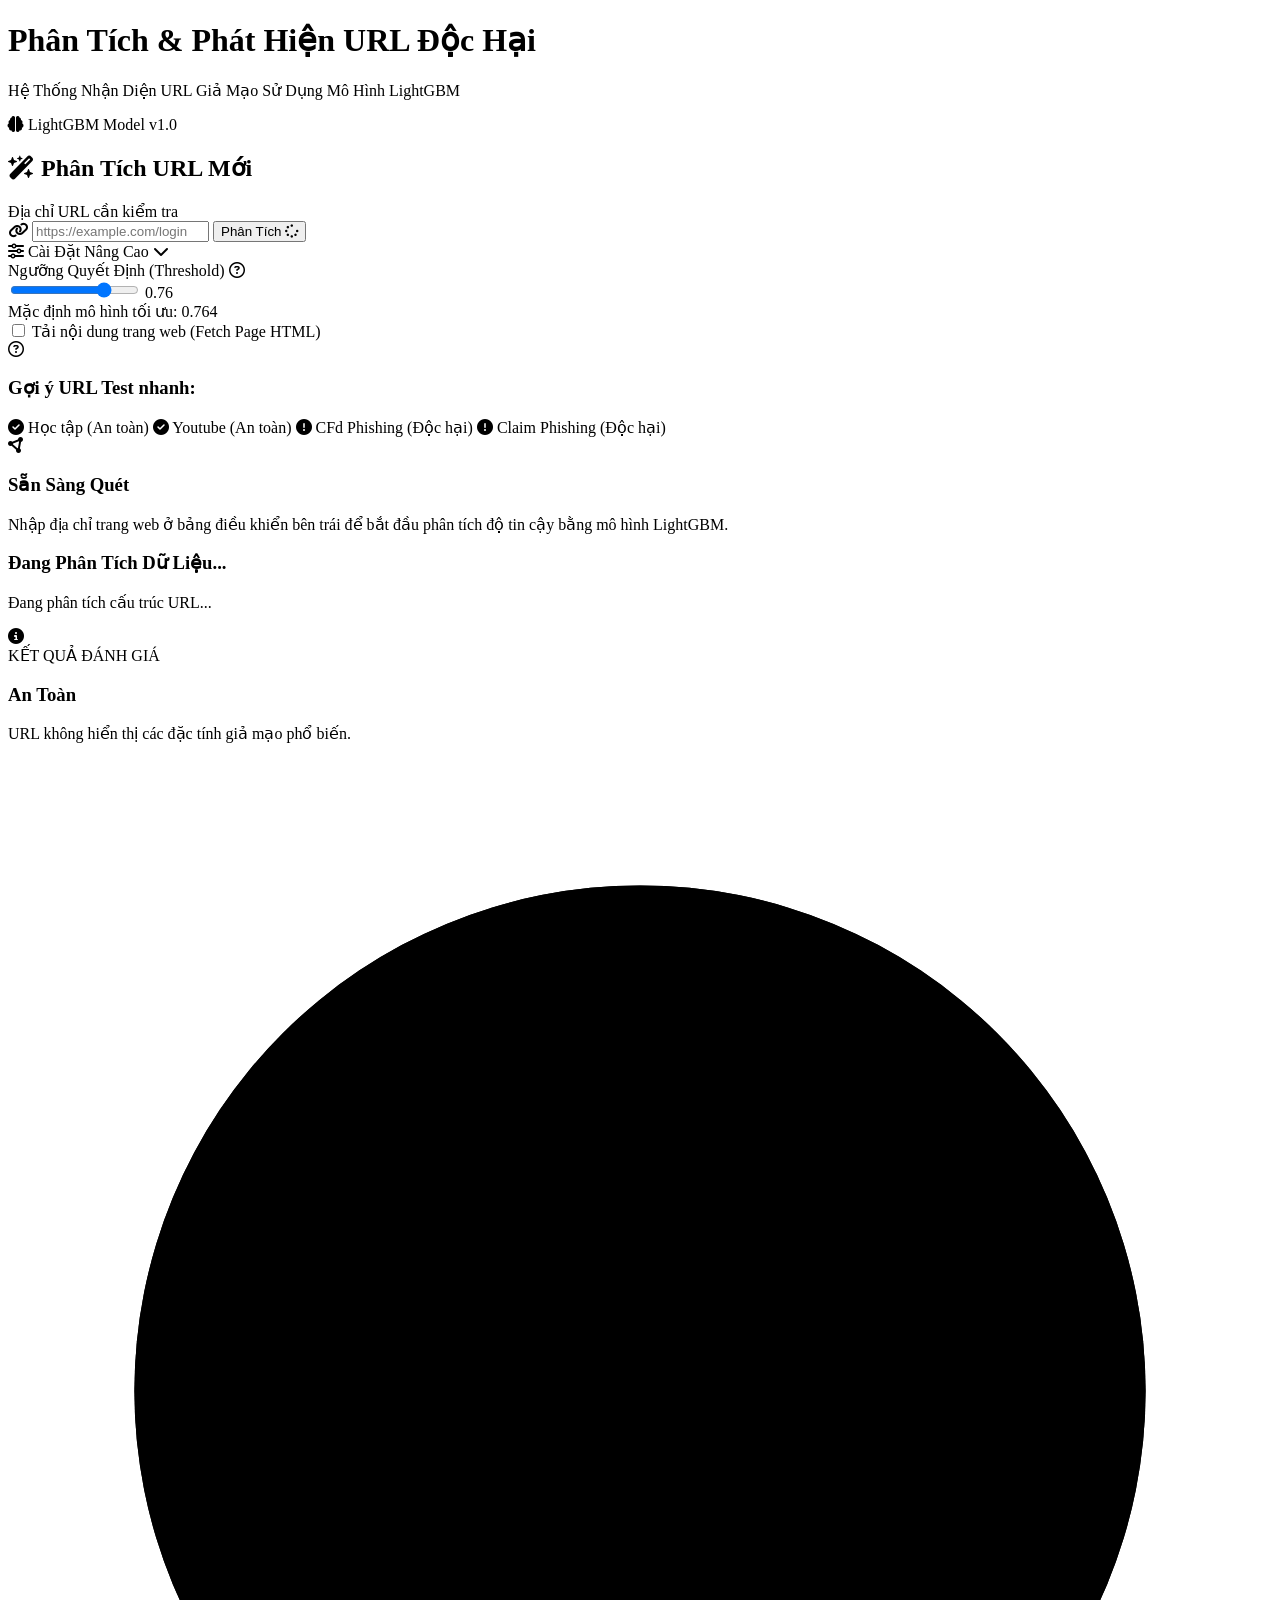
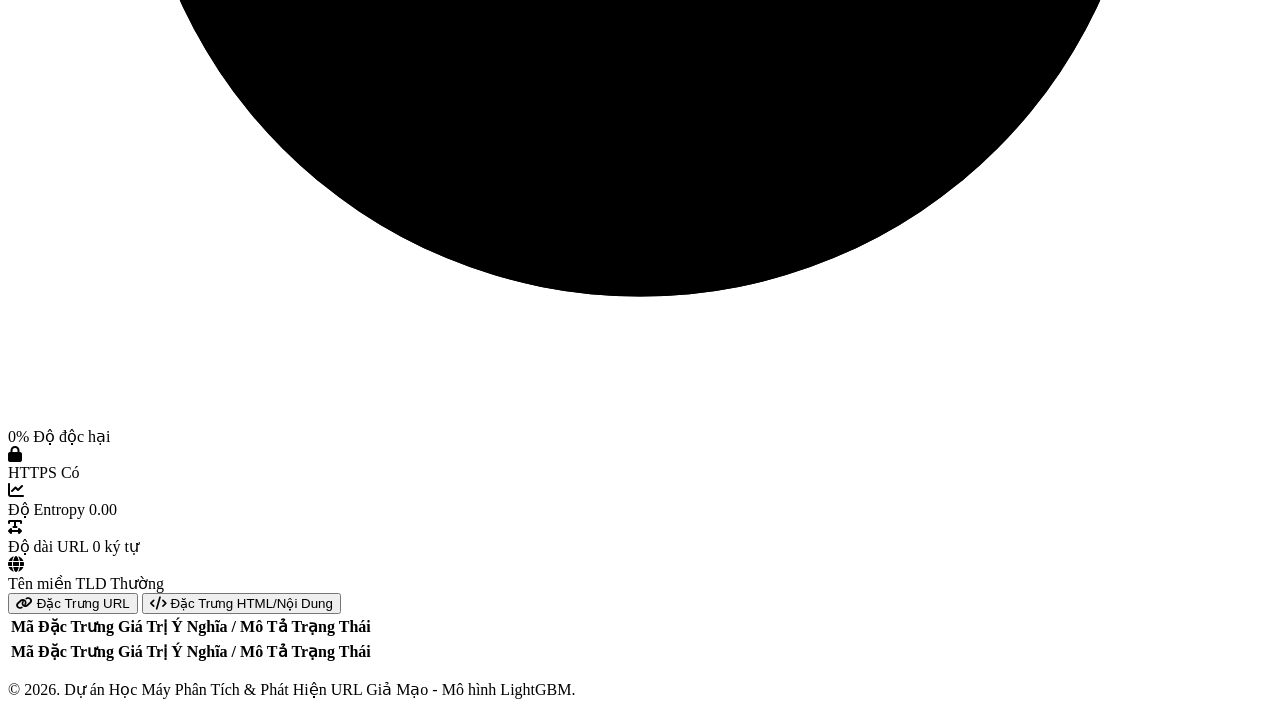
==== LightGBM/LightGBM/static/index.html @ 2b498312 "feat: initial commit for LightGBM URL analysis web app and report" ====
<!DOCTYPE html>
<html lang="vi">
<head>
    <meta charset="UTF-8">
    <meta name="viewport" content="width=device-width, initial-scale=1.0">
    <title>Phân Tích & Phát Hiện URL Độc Hại - LightGBM</title>
    <!-- Google Fonts: Outfit -->
    <link rel="preconnect" href="https://fonts.googleapis.com">
    <link rel="preconnect" href="https://fonts.gstatic.com" crossorigin>
    <link href="https://fonts.googleapis.com/css2?family=Outfit:wght@300;400;500;600;700&display=swap" rel="stylesheet">
    <!-- FontAwesome for Icons -->
    <link rel="stylesheet" href="https://cdnjs.cloudflare.com/ajax/libs/font-awesome/6.4.0/css/all.min.css">
    <!-- Main Style Sheet -->
    <link rel="stylesheet" href="/static/style.css">
</head>
<body>
    <div class="stars"></div>
    <div class="glowing-orb orb-1"></div>
    <div class="glowing-orb orb-2"></div>

    <div class="app-container">
        <!-- Header -->
        <header class="app-header">
            <div class="logo-area">
                <div>
                    <h1>Phân Tích & Phát Hiện URL Độc Hại</h1>
                    <p class="subtitle">Hệ Thống Nhận Diện URL Giả Mạo Sử Dụng Mô Hình LightGBM</p>
                </div>
            </div>
            <div class="model-badge">
                <span class="badge-icon"><i class="fa-solid fa-brain"></i></span>
                <span class="badge-text" id="modelTypeBadge">LightGBM Model v1.0</span>
            </div>
        </header>

        <!-- Main Dashboard -->
        <main class="dashboard-grid">
            <!-- Left Panel: Input & Control -->
            <section class="control-panel glass-card">
                <h2><i class="fa-solid fa-wand-magic-sparkles section-icon"></i> Phân Tích URL Mới</h2>
                <form id="analyzeForm" class="analysis-form">
                    <div class="input-group">
                        <label for="urlInput">Địa chỉ URL cần kiểm tra</label>
                        <div class="input-wrapper">
                            <i class="fa-solid fa-link input-prefix-icon"></i>
                            <input type="text" id="urlInput" placeholder="https://example.com/login" required autocomplete="off">
                            <button type="submit" id="analyzeBtn" class="primary-btn">
                                <span class="btn-text">Phân Tích</span>
                                <span class="btn-loader hidden"><i class="fa-solid fa-spinner fa-spin"></i></span>
                            </button>
                        </div>
                    </div>

                    <!-- Accordion: Advanced Settings -->
                    <div class="advanced-settings">
                        <div class="settings-header" id="settingsToggle">
                            <span><i class="fa-solid fa-sliders"></i> Cài Đặt Nâng Cao</span>
                            <i class="fa-solid fa-chevron-down toggle-arrow"></i>
                        </div>
                        <div class="settings-content hidden" id="settingsContent">
                            <div class="setting-item">
                                <div class="setting-info">
                                    <label for="thresholdInput">Ngưỡng Quyết Định (Threshold)</label>
                                    <span class="tooltip" data-tooltip="Giá trị xác suất tối thiểu để kết luận URL là độc hại. Ngưỡng thấp hơn sẽ nhạy hơn nhưng dễ sai sót.">
                                        <i class="fa-regular fa-circle-question"></i>
                                    </span>
                                </div>
                                <div class="slider-wrapper">
                                    <input type="range" id="thresholdInput" min="0.0" max="1.0" step="0.01" value="0.76">
                                    <span class="slider-value" id="thresholdVal">0.76</span>
                                </div>
                                <div class="helper-text">Mặc định mô hình tối ưu: <span id="modelDefaultThreshold">0.764</span></div>
                            </div>

                            <div class="setting-item checkbox-item">
                                <div class="checkbox-wrapper">
                                    <input type="checkbox" id="includePageInput">
                                    <label for="includePageInput">
                                        <span class="checkbox-custom"></span>
                                        Tải nội dung trang web (Fetch Page HTML)
                                    </label>
                                </div>
                                <span class="tooltip" data-tooltip="Gửi request tải mã nguồn HTML của trang web để trích xuất các đặc trưng nội dung (độ trễ ~3-8 giây).">
                                    <i class="fa-regular fa-circle-question"></i>
                                </span>
                            </div>
                        </div>
                    </div>
                </form>

                <!-- Quick Examples -->
                <div class="examples-section">
                    <h3>Gợi ý URL Test nhanh:</h3>
                    <div class="example-tags">
                        <span class="tag tag-safe" data-url="https://courses.ut.edu.vn/mod/quiz/attempt.php?attempt=2671947&cmid=273108&page=5">
                            <i class="fa-solid fa-circle-check"></i> Học tập (An toàn)
                        </span>
                        <span class="tag tag-safe" data-url="https://www.youtube.com/watch?v=piXKzrhi6L0">
                            <i class="fa-solid fa-circle-check"></i> Youtube (An toàn)
                        </span>
                        <span class="tag tag-danger" data-url="http://allegrolokalnie.pl-oferta73901248.cfd">
                            <i class="fa-solid fa-circle-exclamation"></i> CFd Phishing (Độc hại)
                        </span>
                        <span class="tag tag-danger" data-url="https://claim-fantom-72h.com/FS24fvV243AQQ">
                            <i class="fa-solid fa-circle-exclamation"></i> Claim Phishing (Độc hại)
                        </span>
                    </div>
                </div>
            </section>

            <!-- Right Panel: Results & Stats -->
            <section class="results-panel glass-card" id="resultsPanel">
                <!-- Welcome/Initial Placeholder -->
                <div class="placeholder-state" id="placeholderState">
                    <div class="radar-scan">
                        <div class="radar-line"></div>
                        <i class="fa-solid fa-circle-nodes scan-icon"></i>
                    </div>
                    <h3>Sẵn Sàng Quét</h3>
                    <p>Nhập địa chỉ trang web ở bảng điều khiển bên trái để bắt đầu phân tích độ tin cậy bằng mô hình LightGBM.</p>
                </div>

                <!-- Live Analyzing Loading State -->
                <div class="loading-state hidden" id="loadingState">
                    <div class="dna-spinner">
                        <div class="double-bounce1"></div>
                        <div class="double-bounce2"></div>
                    </div>
                    <h3>Đang Phân Tích Dữ Liệu...</h3>
                    <p id="loadingMsg">Đang phân tích cấu trúc URL...</p>
                </div>

                <!-- Result Content -->
                <div class="result-content hidden" id="resultContent">
                    <div class="verdict-header">
                        <!-- Verdict Card -->
                        <div class="verdict-card" id="verdictCard">
                            <div class="verdict-icon-container">
                                <i class="fa-solid fa-circle-info" id="verdictIcon"></i>
                            </div>
                            <div class="verdict-info">
                                <span class="verdict-label">KẾT QUẢ ĐÁNH GIÁ</span>
                                <h3 id="verdictTitle">An Toàn</h3>
                                <p id="verdictDesc">URL không hiển thị các đặc tính giả mạo phổ biến.</p>
                            </div>
                        </div>

                        <!-- Gauge Card -->
                        <div class="gauge-card">
                            <div class="svg-container">
                                <svg class="gauge-svg" viewBox="0 0 100 100">
                                    <circle class="gauge-track" cx="50" cy="50" r="40"></circle>
                                    <circle class="gauge-fill" cx="50" cy="50" r="40" id="gaugeFill" stroke-dasharray="251.2" stroke-dashoffset="251.2"></circle>
                                </svg>
                                <div class="gauge-percentage">
                                    <span id="gaugePercentageVal">0%</span>
                                    <span class="pct-label">Độ độc hại</span>
                                </div>
                            </div>
                        </div>
                    </div>

                    <!-- Highlights Grid -->
                    <div class="highlights-grid">
                        <div class="highlight-item" id="hlHttps">
                            <span class="hl-icon"><i class="fa-solid fa-lock"></i></span>
                            <div class="hl-details">
                                <span class="hl-title">HTTPS</span>
                                <span class="hl-val" id="hlHttpsVal">Có</span>
                            </div>
                        </div>
                        <div class="highlight-item" id="hlEntropy">
                            <span class="hl-icon"><i class="fa-solid fa-chart-line"></i></span>
                            <div class="hl-details">
                                <span class="hl-title">Độ Entropy</span>
                                <span class="hl-val" id="hlEntropyVal">0.00</span>
                            </div>
                        </div>
                        <div class="highlight-item" id="hlLength">
                            <span class="hl-icon"><i class="fa-solid fa-text-width"></i></span>
                            <div class="hl-details">
                                <span class="hl-title">Độ dài URL</span>
                                <span class="hl-val" id="hlLengthVal">0 ký tự</span>
                            </div>
                        </div>
                        <div class="highlight-item" id="hlTld">
                            <span class="hl-icon"><i class="fa-solid fa-globe"></i></span>
                            <div class="hl-details">
                                <span class="hl-title">Tên miền TLD</span>
                                <span class="hl-val" id="hlTldVal">Thường</span>
                            </div>
                        </div>
                    </div>

                    <!-- Tabs Area -->
                    <div class="details-section">
                        <div class="tabs-header">
                            <button class="tab-btn active" data-tab="urlTab"><i class="fa-solid fa-link"></i> Đặc Trưng URL</button>
                            <button class="tab-btn disabled" id="pageTabBtn" data-tab="pageTab"><i class="fa-solid fa-code"></i> Đặc Trưng HTML/Nội Dung</button>
                        </div>
                        <div class="tabs-body">
                            <!-- URL Features Tab -->
                            <div class="tab-panel active" id="urlTab">
                                <div class="table-container">
                                    <table class="features-table">
                                        <thead>
                                            <tr>
                                                <th>Mã Đặc Trưng</th>
                                                <th>Giá Trị</th>
                                                <th>Ý Nghĩa / Mô Tả</th>
                                                <th>Trạng Thái</th>
                                            </tr>
                                        </thead>
                                        <tbody id="urlFeaturesTableBody">
                                            <!-- Dynamically populated -->
                                        </tbody>
                                    </table>
                                </div>
                            </div>
                            
                            <!-- Page Features Tab -->
                            <div class="tab-panel" id="pageTab">
                                <div class="table-container">
                                    <table class="features-table">
                                        <thead>
                                            <tr>
                                                <th>Mã Đặc Trưng</th>
                                                <th>Giá Trị</th>
                                                <th>Ý Nghĩa / Mô Tả</th>
                                                <th>Trạng Thái</th>
                                            </tr>
                                        </thead>
                                        <tbody id="pageFeaturesTableBody">
                                            <!-- Dynamically populated -->
                                        </tbody>
                                    </table>
                                </div>
                            </div>
                        </div>
                    </div>
                </div>
            </section>
        </main>

        <!-- Footer -->
        <footer class="app-footer">
            <p>&copy; 2026. Dự án Học Máy Phân Tích & Phát Hiện URL Giả Mạo - Mô hình LightGBM.</p>
        </footer>
    </div>

    <!-- Script File -->
    <script src="/static/script.js"></script>
</body>
</html>
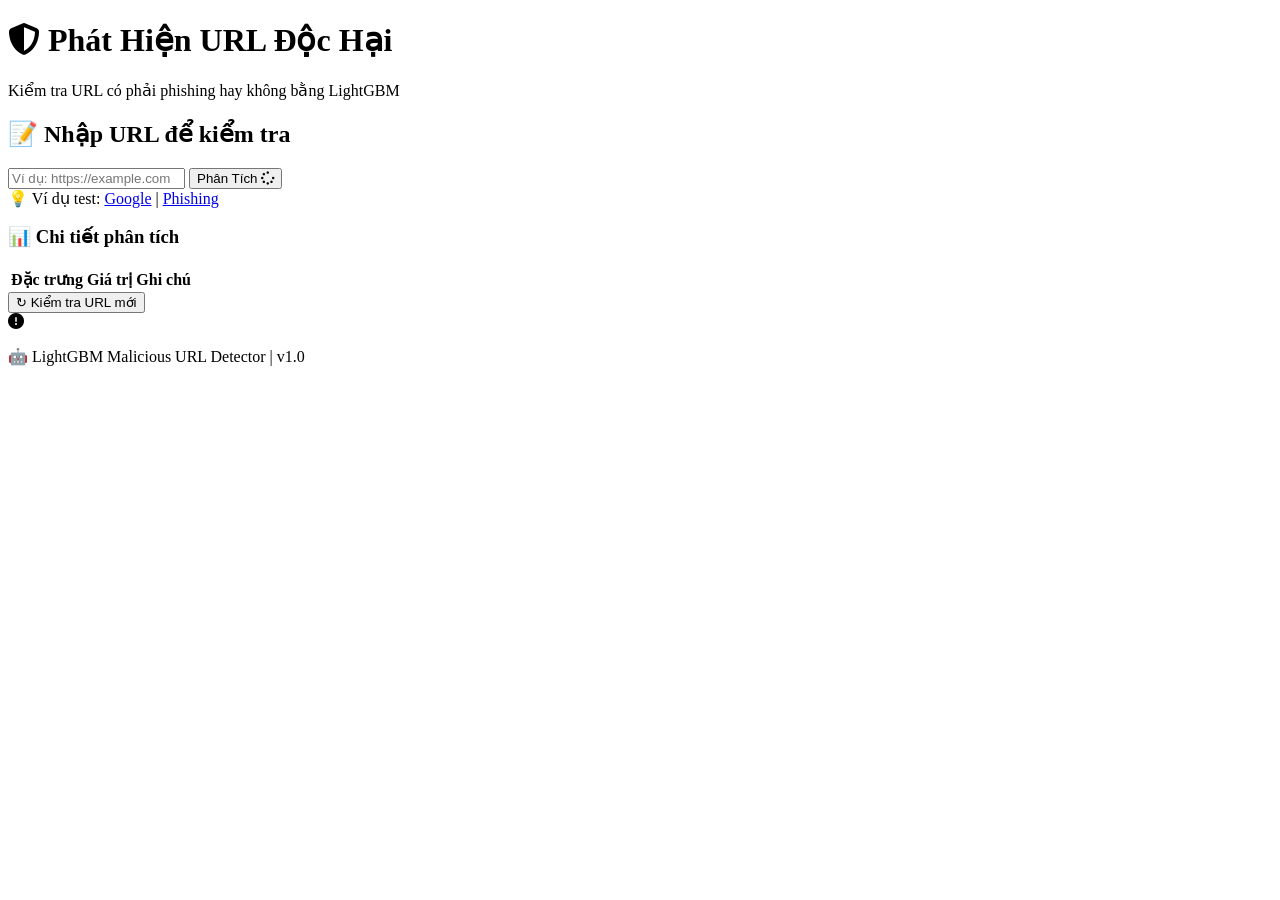
==== commit 4c6afec5: "♻️ Refactor UI: Simplify frontend for better UX and performance - Rewrite HTML: Remove complex layou" ====
--- a/LightGBM/LightGBM/static/index.html
+++ b/LightGBM/LightGBM/static/index.html
@@ -3,252 +3,88 @@
 <head>
     <meta charset="UTF-8">
     <meta name="viewport" content="width=device-width, initial-scale=1.0">
-    <title>Phân Tích & Phát Hiện URL Độc Hại - LightGBM</title>
-    <!-- Google Fonts: Outfit -->
-    <link rel="preconnect" href="https://fonts.googleapis.com">
-    <link rel="preconnect" href="https://fonts.gstatic.com" crossorigin>
-    <link href="https://fonts.googleapis.com/css2?family=Outfit:wght@300;400;500;600;700&display=swap" rel="stylesheet">
-    <!-- FontAwesome for Icons -->
+    <title>Phát Hiện URL Độc Hại - LightGBM</title>
     <link rel="stylesheet" href="https://cdnjs.cloudflare.com/ajax/libs/font-awesome/6.4.0/css/all.min.css">
-    <!-- Main Style Sheet -->
     <link rel="stylesheet" href="/static/style.css">
 </head>
 <body>
-    <div class="stars"></div>
-    <div class="glowing-orb orb-1"></div>
-    <div class="glowing-orb orb-2"></div>
-
-    <div class="app-container">
+    <div class="container">
         <!-- Header -->
-        <header class="app-header">
-            <div class="logo-area">
-                <div>
-                    <h1>Phân Tích & Phát Hiện URL Độc Hại</h1>
-                    <p class="subtitle">Hệ Thống Nhận Diện URL Giả Mạo Sử Dụng Mô Hình LightGBM</p>
-                </div>
-            </div>
-            <div class="model-badge">
-                <span class="badge-icon"><i class="fa-solid fa-brain"></i></span>
-                <span class="badge-text" id="modelTypeBadge">LightGBM Model v1.0</span>
-            </div>
+        <header class="header">
+            <h1><i class="fas fa-shield-alt"></i> Phát Hiện URL Độc Hại</h1>
+            <p class="subtitle">Kiểm tra URL có phải phishing hay không bằng LightGBM</p>
         </header>
 
-        <!-- Main Dashboard -->
-        <main class="dashboard-grid">
-            <!-- Left Panel: Input & Control -->
-            <section class="control-panel glass-card">
-                <h2><i class="fa-solid fa-wand-magic-sparkles section-icon"></i> Phân Tích URL Mới</h2>
-                <form id="analyzeForm" class="analysis-form">
+        <!-- Main Content -->
+        <main class="main-content">
+            <!-- Input Section -->
+            <section class="card input-section">
+                <h2>📝 Nhập URL để kiểm tra</h2>
+                <form id="analyzeForm">
                     <div class="input-group">
-                        <label for="urlInput">Địa chỉ URL cần kiểm tra</label>
-                        <div class="input-wrapper">
-                            <i class="fa-solid fa-link input-prefix-icon"></i>
-                            <input type="text" id="urlInput" placeholder="https://example.com/login" required autocomplete="off">
-                            <button type="submit" id="analyzeBtn" class="primary-btn">
-                                <span class="btn-text">Phân Tích</span>
-                                <span class="btn-loader hidden"><i class="fa-solid fa-spinner fa-spin"></i></span>
-                            </button>
-                        </div>
-                    </div>
-
-                    <!-- Accordion: Advanced Settings -->
-                    <div class="advanced-settings">
-                        <div class="settings-header" id="settingsToggle">
-                            <span><i class="fa-solid fa-sliders"></i> Cài Đặt Nâng Cao</span>
-                            <i class="fa-solid fa-chevron-down toggle-arrow"></i>
-                        </div>
-                        <div class="settings-content hidden" id="settingsContent">
-                            <div class="setting-item">
-                                <div class="setting-info">
-                                    <label for="thresholdInput">Ngưỡng Quyết Định (Threshold)</label>
-                                    <span class="tooltip" data-tooltip="Giá trị xác suất tối thiểu để kết luận URL là độc hại. Ngưỡng thấp hơn sẽ nhạy hơn nhưng dễ sai sót.">
-                                        <i class="fa-regular fa-circle-question"></i>
-                                    </span>
-                                </div>
-                                <div class="slider-wrapper">
-                                    <input type="range" id="thresholdInput" min="0.0" max="1.0" step="0.01" value="0.76">
-                                    <span class="slider-value" id="thresholdVal">0.76</span>
-                                </div>
-                                <div class="helper-text">Mặc định mô hình tối ưu: <span id="modelDefaultThreshold">0.764</span></div>
-                            </div>
-
-                            <div class="setting-item checkbox-item">
-                                <div class="checkbox-wrapper">
-                                    <input type="checkbox" id="includePageInput">
-                                    <label for="includePageInput">
-                                        <span class="checkbox-custom"></span>
-                                        Tải nội dung trang web (Fetch Page HTML)
-                                    </label>
-                                </div>
-                                <span class="tooltip" data-tooltip="Gửi request tải mã nguồn HTML của trang web để trích xuất các đặc trưng nội dung (độ trễ ~3-8 giây).">
-                                    <i class="fa-regular fa-circle-question"></i>
-                                </span>
-                            </div>
-                        </div>
+                        <input type="text" id="urlInput" 
+                               placeholder="Ví dụ: https://example.com" 
+                               required 
+                               autocomplete="off">
+                        <button type="submit" id="analyzeBtn" class="btn-primary">
+                            <span class="btn-text">Phân Tích</span>
+                            <span class="btn-loader hidden">
+                                <i class="fas fa-spinner fa-spin"></i>
+                            </span>
+                        </button>
                     </div>
                 </form>
-
-                <!-- Quick Examples -->
-                <div class="examples-section">
-                    <h3>Gợi ý URL Test nhanh:</h3>
-                    <div class="example-tags">
-                        <span class="tag tag-safe" data-url="https://courses.ut.edu.vn/mod/quiz/attempt.php?attempt=2671947&cmid=273108&page=5">
-                            <i class="fa-solid fa-circle-check"></i> Học tập (An toàn)
-                        </span>
-                        <span class="tag tag-safe" data-url="https://www.youtube.com/watch?v=piXKzrhi6L0">
-                            <i class="fa-solid fa-circle-check"></i> Youtube (An toàn)
-                        </span>
-                        <span class="tag tag-danger" data-url="http://allegrolokalnie.pl-oferta73901248.cfd">
-                            <i class="fa-solid fa-circle-exclamation"></i> CFd Phishing (Độc hại)
-                        </span>
-                        <span class="tag tag-danger" data-url="https://claim-fantom-72h.com/FS24fvV243AQQ">
-                            <i class="fa-solid fa-circle-exclamation"></i> Claim Phishing (Độc hại)
-                        </span>
-                    </div>
+                <div class="helper-text">
+                    💡 Ví dụ test: 
+                    <a href="javascript:void(0)" class="example-link" data-url="https://www.google.com">Google</a> | 
+                    <a href="javascript:void(0)" class="example-link" data-url="http://allegrolokalnie.pl-oferta73901248.cfd">Phishing</a>
                 </div>
             </section>
 
-            <!-- Right Panel: Results & Stats -->
-            <section class="results-panel glass-card" id="resultsPanel">
-                <!-- Welcome/Initial Placeholder -->
-                <div class="placeholder-state" id="placeholderState">
-                    <div class="radar-scan">
-                        <div class="radar-line"></div>
-                        <i class="fa-solid fa-circle-nodes scan-icon"></i>
-                    </div>
-                    <h3>Sẵn Sàng Quét</h3>
-                    <p>Nhập địa chỉ trang web ở bảng điều khiển bên trái để bắt đầu phân tích độ tin cậy bằng mô hình LightGBM.</p>
+            <!-- Results Section (Hidden by default) -->
+            <section class="card results-section hidden" id="resultsSection">
+                <div class="result-verdict" id="resultVerdict">
+                    <!-- Verdict will be rendered here -->
                 </div>
 
-                <!-- Live Analyzing Loading State -->
-                <div class="loading-state hidden" id="loadingState">
-                    <div class="dna-spinner">
-                        <div class="double-bounce1"></div>
-                        <div class="double-bounce2"></div>
-                    </div>
-                    <h3>Đang Phân Tích Dữ Liệu...</h3>
-                    <p id="loadingMsg">Đang phân tích cấu trúc URL...</p>
+                <!-- Features Table -->
+                <div class="features-area">
+                    <h3>📊 Chi tiết phân tích</h3>
+                    <table id="featuresTable">
+                        <thead>
+                            <tr>
+                                <th>Đặc trưng</th>
+                                <th>Giá trị</th>
+                                <th>Ghi chú</th>
+                            </tr>
+                        </thead>
+                        <tbody id="featuresBody">
+                            <!-- Rows will be added here -->
+                        </tbody>
+                    </table>
                 </div>
 
-                <!-- Result Content -->
-                <div class="result-content hidden" id="resultContent">
-                    <div class="verdict-header">
-                        <!-- Verdict Card -->
-                        <div class="verdict-card" id="verdictCard">
-                            <div class="verdict-icon-container">
-                                <i class="fa-solid fa-circle-info" id="verdictIcon"></i>
-                            </div>
-                            <div class="verdict-info">
-                                <span class="verdict-label">KẾT QUẢ ĐÁNH GIÁ</span>
-                                <h3 id="verdictTitle">An Toàn</h3>
-                                <p id="verdictDesc">URL không hiển thị các đặc tính giả mạo phổ biến.</p>
-                            </div>
-                        </div>
+                <!-- Clear Button -->
+                <button type="button" class="btn-secondary" id="clearBtn">
+                    ↻ Kiểm tra URL mới
+                </button>
+            </section>
 
-                        <!-- Gauge Card -->
-                        <div class="gauge-card">
-                            <div class="svg-container">
-                                <svg class="gauge-svg" viewBox="0 0 100 100">
-                                    <circle class="gauge-track" cx="50" cy="50" r="40"></circle>
-                                    <circle class="gauge-fill" cx="50" cy="50" r="40" id="gaugeFill" stroke-dasharray="251.2" stroke-dashoffset="251.2"></circle>
-                                </svg>
-                                <div class="gauge-percentage">
-                                    <span id="gaugePercentageVal">0%</span>
-                                    <span class="pct-label">Độ độc hại</span>
-                                </div>
-                            </div>
-                        </div>
-                    </div>
-
-                    <!-- Highlights Grid -->
-                    <div class="highlights-grid">
-                        <div class="highlight-item" id="hlHttps">
-                            <span class="hl-icon"><i class="fa-solid fa-lock"></i></span>
-                            <div class="hl-details">
-                                <span class="hl-title">HTTPS</span>
-                                <span class="hl-val" id="hlHttpsVal">Có</span>
-                            </div>
-                        </div>
-                        <div class="highlight-item" id="hlEntropy">
-                            <span class="hl-icon"><i class="fa-solid fa-chart-line"></i></span>
-                            <div class="hl-details">
-                                <span class="hl-title">Độ Entropy</span>
-                                <span class="hl-val" id="hlEntropyVal">0.00</span>
-                            </div>
-                        </div>
-                        <div class="highlight-item" id="hlLength">
-                            <span class="hl-icon"><i class="fa-solid fa-text-width"></i></span>
-                            <div class="hl-details">
-                                <span class="hl-title">Độ dài URL</span>
-                                <span class="hl-val" id="hlLengthVal">0 ký tự</span>
-                            </div>
-                        </div>
-                        <div class="highlight-item" id="hlTld">
-                            <span class="hl-icon"><i class="fa-solid fa-globe"></i></span>
-                            <div class="hl-details">
-                                <span class="hl-title">Tên miền TLD</span>
-                                <span class="hl-val" id="hlTldVal">Thường</span>
-                            </div>
-                        </div>
-                    </div>
-
-                    <!-- Tabs Area -->
-                    <div class="details-section">
-                        <div class="tabs-header">
-                            <button class="tab-btn active" data-tab="urlTab"><i class="fa-solid fa-link"></i> Đặc Trưng URL</button>
-                            <button class="tab-btn disabled" id="pageTabBtn" data-tab="pageTab"><i class="fa-solid fa-code"></i> Đặc Trưng HTML/Nội Dung</button>
-                        </div>
-                        <div class="tabs-body">
-                            <!-- URL Features Tab -->
-                            <div class="tab-panel active" id="urlTab">
-                                <div class="table-container">
-                                    <table class="features-table">
-                                        <thead>
-                                            <tr>
-                                                <th>Mã Đặc Trưng</th>
-                                                <th>Giá Trị</th>
-                                                <th>Ý Nghĩa / Mô Tả</th>
-                                                <th>Trạng Thái</th>
-                                            </tr>
-                                        </thead>
-                                        <tbody id="urlFeaturesTableBody">
-                                            <!-- Dynamically populated -->
-                                        </tbody>
-                                    </table>
-                                </div>
-                            </div>
-                            
-                            <!-- Page Features Tab -->
-                            <div class="tab-panel" id="pageTab">
-                                <div class="table-container">
-                                    <table class="features-table">
-                                        <thead>
-                                            <tr>
-                                                <th>Mã Đặc Trưng</th>
-                                                <th>Giá Trị</th>
-                                                <th>Ý Nghĩa / Mô Tả</th>
-                                                <th>Trạng Thái</th>
-                                            </tr>
-                                        </thead>
-                                        <tbody id="pageFeaturesTableBody">
-                                            <!-- Dynamically populated -->
-                                        </tbody>
-                                    </table>
-                                </div>
-                            </div>
-                        </div>
-                    </div>
+            <!-- Error Message -->
+            <section class="card error-section hidden" id="errorSection">
+                <div class="error-content">
+                    <i class="fas fa-exclamation-circle"></i>
+                    <p id="errorMessage"></p>
                 </div>
             </section>
         </main>
 
         <!-- Footer -->
-        <footer class="app-footer">
-            <p>&copy; 2026. Dự án Học Máy Phân Tích & Phát Hiện URL Giả Mạo - Mô hình LightGBM.</p>
+        <footer class="footer">
+            <p>🤖 LightGBM Malicious URL Detector | v1.0</p>
         </footer>
     </div>
 
-    <!-- Script File -->
     <script src="/static/script.js"></script>
 </body>
 </html>
